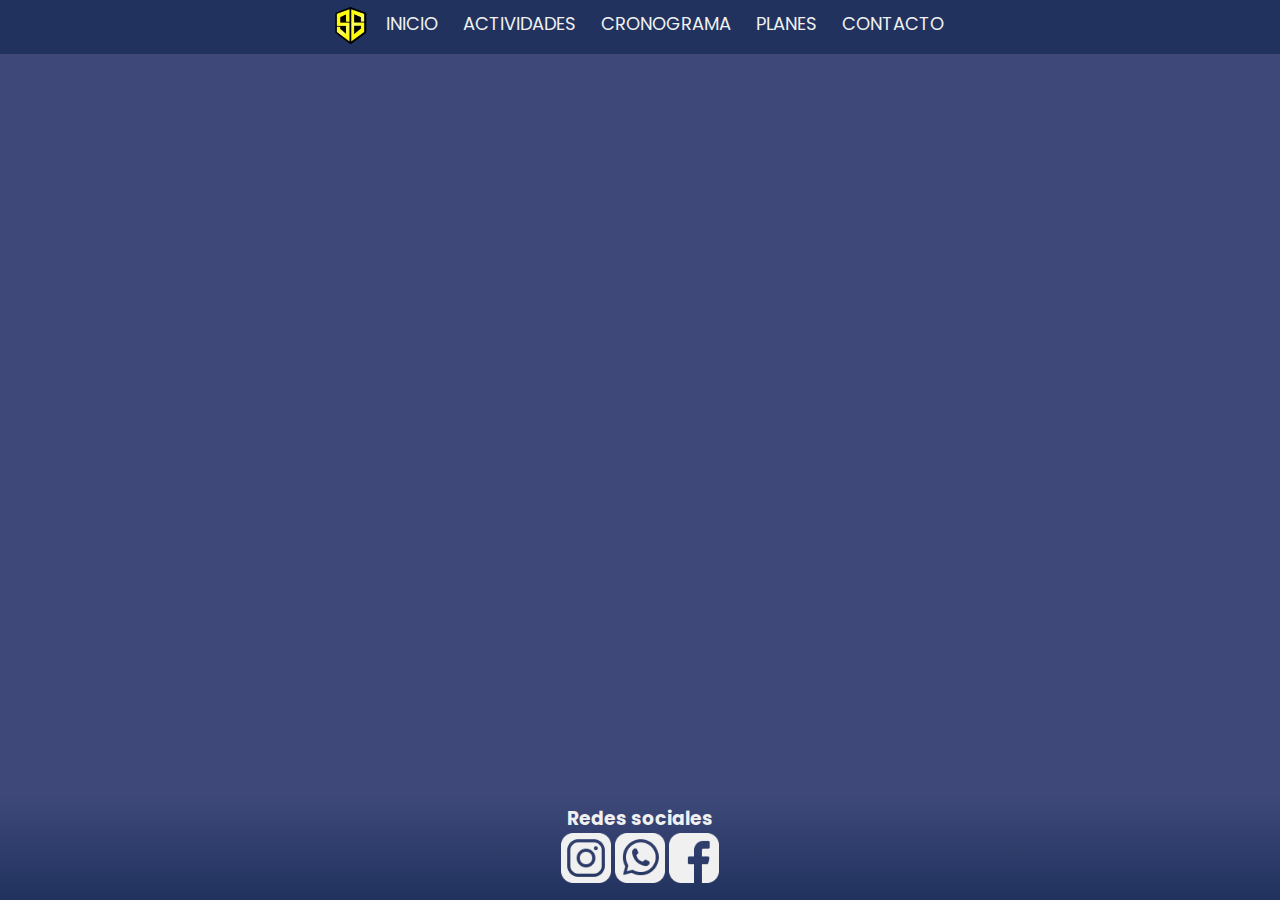
==== secciones/actividades.html @ 8c0bfc6c "first commit" ====
<!DOCTYPE html>
<html lang="en">
<head>
    <meta charset="UTF-8">
    <meta http-equiv="X-UA-Compatible" content="IE=edge">
    <meta name="viewport" content="width=device-width, initial-scale=1.0">
    <link rel="stylesheet" href="../estilos/style.css">
    <title>Stark Gym</title>
</head>

<body>

    <header class="main-header">
        <nav class="main-nav">
            <a href="../index.html"><img class="logonav" src="../img/logoStark.png" alt="logo" ></a>   
            <ul>
                      
                <li>
                    <a href="../index.html">Inicio</a>
                </li>
                <li>
                    <a href="actividades.html">Actividades</a>
                </li>
                <li>
                    <a href="cronograma.html">Cronograma</a>
                </li>
                <li>
                    <a href="planes.html">Planes</a>
                </li>
                <li>
                    <a href="contacto.html">Contacto</a>
                </li>
            </ul>
        </nav>
    </header>
    <footer>
        <h3>Redes sociales</h3>
        <figure>
            <a href="https://www.instagram.com/stark_gym/?hl=es"><img src="../img/instagram.png" alt="perfil instagram" ></a>
            <a href="https://l.instagram.com/?u=https%3A%2F%2Fwa.link%2F6qoirr&e=ATOtLItlM-lCrPsqf0bvOfsGC7mE7n6rycPRZYyBVLG3yqDh71y9w97VA30esAd6tvObH-x3BEJIn5oxgUIqcQ&s=1"><img src="../img/whatsapp.png" alt="whatsapp" ></a>
            <a href="https://www.facebook.com/STARKGYMvelez/"><img src="../img/facebook.png" alt="perfil facebook"></a>
        </figure>

    </footer>
</body>

</html>
---- estilos/style.css ----
/* selector (puede ser una etiqueta, una clase(.clase), un id(#id)) - propiedad - valor */
@import url('https://fonts.googleapis.com/css2?family=Poppins:wght@200&display=swap');

*{  
    padding: 0;
    margin: 0;
}

body{
    background-color: rgb(62, 73, 122);
    font-family: 'Poppins', sans-serif;
    display: flex;
    flex-direction: column;
    min-height: 100vh;
}
/*----------------------------------------------------------------*/
/*HEADER*/

header{
    font-size: large;
    display: grid;
    justify-content: center;
    background-color: rgb(33, 50, 94);
}

header nav ul li{    
    list-style: none;    
    text-transform: uppercase;
}

nav ul li a{
    text-decoration: none;
    color: rgb(240, 240, 240);      
}

nav ul li a:hover{
    color: rgb(241, 208, 10);    
}

/*----------------------------------------------------------------*/
/*CONTENDIO*/

/*INDEX*/
.vid {
    position: relative;
    padding-bottom: 56.25%;
    height: 0px;
    overflow: hidden;
}
.video iframe {
    position: absolute;
    width: 100%;
    height: 100%;
    top: 0px;
    left: 0px;    
}
/*CONTACTO*/

.ubi {
    color: rgb(240, 240, 240);
    text-align: center;
    padding-bottom: 10px;
    grid-area: ubicacion;
}

.ubi h1 {
    padding-top: 10px;
    padding-bottom: 10px;
}

.ubi img {
    max-width: 300px;
    max-height: 300px;
    border: 6px solid rgb(241, 208, 10);
}

.form {
    color: rgb(240, 240, 240);
    text-align: center;
    grid-area: formulario;
}


/*----------------------------------------------------------------*/
/*FOOTER*/

footer {
    background-image: linear-gradient(to top, rgb(33, 50, 94),rgb(62, 73, 122) );   
    color: rgb(240, 240, 240);
    padding: 10px;
    text-align: center;
    margin-bottom: 0px;
    margin-top: auto;
}

footer figure img{
    max-width: 50px;
    max-height: 50px;
}
/*----------------------------------------------------------------*/
/*GRILLA*/

.contenido-contacto {
    grid-area: contacto;
}

.main-nav {
    grid-area: nav;
}

.main-index{
    grid-area: contenido;
    color: rgb(240, 240, 240);
    margin-top: 20px;
    text-align: center;
}

.main-footer{
    grid-area: footer;
}

.vid {
    display: grid;
    grid-template-columns: 1fr;
    grid-template-rows: 1fr;
    height: auto;
    align-items: end;
    justify-items: center;
}

.main-div-contacto {
    display: grid;
    grid-template-areas: 
    "nav"
    "contacto"
    "footer";
}

.main-div{
    display: grid;
    grid-template-areas: 
    "nav"
    "contenido"
    "footer";
}
/*----------------------------------------------------------------*/
@media (min-width:320px) {
    .main-div{
        display: grid;
        grid-template-columns: 1fr;
        grid-template-areas: 
        "nav nav"
        "contenido contenido"
        "footer footer";
    }

    .main-div-contacto {
        display: grid;
        grid-template-columns: 1fr;
        grid-template-areas: 
        "nav nav"
        "contacto contacto"
        "footer footer";
    }
/*----------------------------------------------------------------*/
    /*HEADER*/


    .main-header {
        display: flex;
    }

    .main-nav {
        display: flex;
    }

    .logonav {
        height: 50px;
        width: 50px;
        display: flex ;
        justify-content: left;
    }

    header nav ul li{    
        display: inline-block;
        text-align: right;
    }
    
    nav ul li a{
        padding: 10px;
        float: right;  
        color: rgb(240, 240, 240); 
    }
/*----------------------------------------------------------------*/
    /*CONTENIDO*/

 
    .vid{
        display: flex;
        flex-direction: column;
        align-items: center;
    }  
/*----------------------------------------------------------------*/
}
/*----------------------------------------------------------------*/
@media (min-width:768px) {
    .main-div-contacto {
        display: grid;
        grid-template-columns: 1fr ;
        grid-template-areas: 
        "nav nav"
        "contacto contacto"
        "footer footer";
    }

    .contenido-contacto {
        display: flex;
        align-items: center;
        justify-content: space-between;
    }

  
}
/*----------------------------------------------------------------*/
@media (min-width:1024px) {
    
}
/*----------------------------------------------------------------*/
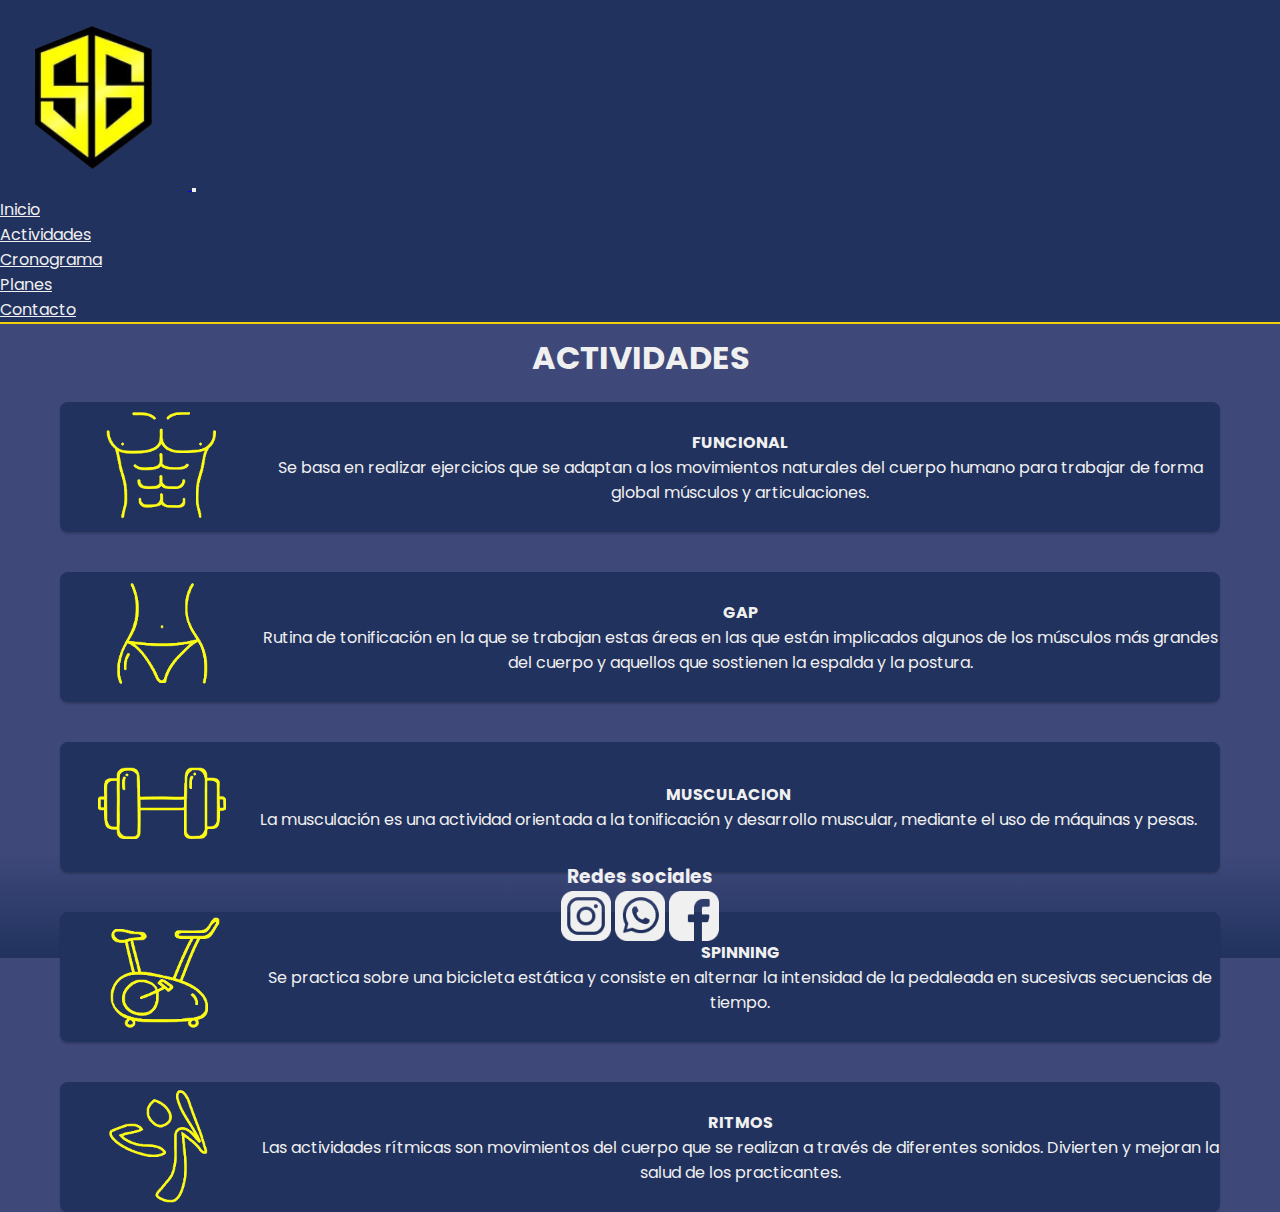
==== commit be1de1f3: "commit3006" ====
--- a/secciones/actividades.html
+++ b/secciones/actividades.html
@@ -4,44 +4,97 @@
     <meta charset="UTF-8">
     <meta http-equiv="X-UA-Compatible" content="IE=edge">
     <meta name="viewport" content="width=device-width, initial-scale=1.0">
+    <link href="https://cdn.jsdelivr.net/npm/bootstrap@5.2.0-beta1/dist/css/bootstrap.min.css" rel="stylesheet" integrity="sha384-0evHe/X+R7YkIZDRvuzKMRqM+OrBnVFBL6DOitfPri4tjfHxaWutUpFmBp4vmVor" crossorigin="anonymous">
     <link rel="stylesheet" href="../estilos/style.css">
     <title>Stark Gym</title>
 </head>
 
 <body>
 
-    <header class="main-header">
-        <nav class="main-nav">
-            <a href="../index.html"><img class="logonav" src="../img/logoStark.png" alt="logo" ></a>   
-            <ul>
-                      
-                <li>
-                    <a href="../index.html">Inicio</a>
-                </li>
-                <li>
-                    <a href="actividades.html">Actividades</a>
-                </li>
-                <li>
-                    <a href="cronograma.html">Cronograma</a>
-                </li>
-                <li>
-                    <a href="planes.html">Planes</a>
-                </li>
-                <li>
-                    <a href="contacto.html">Contacto</a>
-                </li>
-            </ul>
-        </nav>
+    <header class="header-planes">
+        <nav class="navbar navbar-expand-lg color-back">
+            <div class="container-fluid">
+              <a class="navbar-brand" href="../index.html">
+                <img src="../img/logoStark.png" alt="logo" class="w-25">
+              </a>
+              <button class="navbar-toggler" type="button" data-bs-toggle="collapse" data-bs-target="#navbarNav" aria-controls="navbarNav" aria-expanded="false" aria-label="Toggle navigation">
+                <span class="navbar-toggler-icon"></span>
+              </button>
+              <div class="collapse navbar-collapse justify-content-end" id="navbarNav">
+                <ul class="navbar-nav">
+                  <li class="nav-item">
+                    <a class="nav-link color-list" aria-current="page" href="../index.html">Inicio</a>
+                  </li>
+                  <li class="nav-item">
+                    <a class="nav-link color-list" href="./actividades.html">Actividades</a>
+                  </li>
+                  <li class="nav-item">
+                    <a class="nav-link color-list" href="./cronograma.html">Cronograma</a>
+                  </li>
+                  <li class="nav-item">
+                    <a class="nav-link color-list" href="./planes.html">Planes</a>
+                  </li>
+                  <li class="nav-item">
+                    <a class="nav-link color-list" href="./contacto.html">Contacto</a>
+                  </li>
+                </ul>
+              </div>
+            </div>
+          </nav>
     </header>
-    <footer>
+    <h1>ACTIVIDADES</h1>
+    <class="mactividades">
+        <div class="contenedorActividad">
+            <div class="actividad">
+                <img src="../img/funcional.png">
+                <div class="actividadContenido">
+                <h4>FUNCIONAL</h4>
+                <p>Se basa en realizar ejercicios que se adaptan a los movimientos naturales del cuerpo humano para trabajar de forma global músculos y articulaciones.</p>
+                </div>
+            </div>
+            <div class="actividad">
+                <img src="../img/gap.png">
+                <div class="actividadContenido">
+                <h4>GAP</h4>
+                <p>Rutina de tonificación en la que se trabajan estas áreas en las que están implicados algunos de los músculos más grandes del cuerpo y aquellos que sostienen la espalda y la postura.</p>
+                </div>
+            </div>
+            <div class="actividad">
+                <img src="../img/musculacion.png">
+                <div class="actividadContenido">
+                <h4>MUSCULACION</h4>
+                <p>La musculación es una actividad orientada a la tonificación y desarrollo muscular, mediante el uso de máquinas y pesas.</p>
+                </div>
+            </div>
+            <div class="actividad">
+                <img src="../img/spinning.png">
+                <div class="actividadContenido">
+                <h4>SPINNING</h4>
+                <p>Se practica sobre una bicicleta estática y consiste en alternar la intensidad de la pedaleada en sucesivas secuencias de tiempo.</p>
+                </div>
+            </div>
+            <div class="actividad">
+                <img src="../img/ritmos.png">
+                <div class="actividadContenido">
+                <h4>RITMOS</h4>
+                <p>Las actividades rítmicas son movimientos del cuerpo que se realizan a través de diferentes sonidos. Divierten y mejoran la salud de los practicantes.</p>
+                </div>
+            </div>
+        </div>
+    </main>
+    <footer class="footer-planes">
         <h3>Redes sociales</h3>
         <figure>
             <a href="https://www.instagram.com/stark_gym/?hl=es"><img src="../img/instagram.png" alt="perfil instagram" ></a>
             <a href="https://l.instagram.com/?u=https%3A%2F%2Fwa.link%2F6qoirr&e=ATOtLItlM-lCrPsqf0bvOfsGC7mE7n6rycPRZYyBVLG3yqDh71y9w97VA30esAd6tvObH-x3BEJIn5oxgUIqcQ&s=1"><img src="../img/whatsapp.png" alt="whatsapp" ></a>
-            <a href="https://www.facebook.com/STARKGYMvelez/"><img src="../img/facebook.png" alt="perfil facebook"></a>
+            <a href="https://www.facebook.com/STARKGYMvelez/"><img src="../img/facebook.png" alt="perfil facebook" ></a>
         </figure>
+    </footer>
 
-    </footer>
+    <script src="https://cdn.jsdelivr.net/npm/bootstrap@5.2.0-beta1/dist/js/bootstrap.bundle.min.js" integrity="sha384-pprn3073KE6tl6bjs2QrFaJGz5/SUsLqktiwsUTF55Jfv3qYSDhgCecCxMW52nD2" crossorigin="anonymous"></script>
 </body>
 
-</html>+</html>
+
+
+
--- a/estilos/style.css
+++ b/estilos/style.css
@@ -9,220 +9,191 @@
 body{
     background-color: rgb(62, 73, 122);
     font-family: 'Poppins', sans-serif;
-    display: flex;
-    flex-direction: column;
-    min-height: 100vh;
 }
 /*----------------------------------------------------------------*/
 /*HEADER*/
+.color-back {
+    background-color: rgb(33, 50, 94);
+}
+.navbar {
+    border-bottom: 2px solid rgb(241, 208, 10);
+}
+.color-list{
+    color: rgb(240, 240, 240);
+}
+.color-list:hover{
+    color: rgb(241, 208, 10);
+}
+/*----------------------------------------------------------------*/
+/*CONTENIDO*/
+h1 {
+    color: rgb(240, 240, 240);
+    text-align: center;
+    padding-top: 10px;
+}
 
-header{
-    font-size: large;
-    display: grid;
+h2 {
+    color: rgb(240, 240, 240);
+    text-align: center;
+}
+
+/*CONTACTO*/
+.ubi {
+    color: rgb(240, 240, 240);
+    text-align: center;
+}
+
+.ubi ul li {
+    list-style: none;
+}
+
+.boton-form {
+    background-color: rgb(241, 208, 10);
+    border-radius: 5px;
+}
+
+.boton-form:hover {
+    background-color: blue;
+    color: rgb(240, 240, 240);
+}
+/*ACTIVIDADES*/
+.mactividades{
+    display: flex;
+    flex-wrap: wrap;
+}
+
+.contenedorActividad {
+    width: 100%;
+    max-width: 1200px;
+    height: 430px;
+    display: flex;
+    flex-wrap: wrap;
     justify-content: center;
+    margin: auto;
+    margin-bottom: 40px;
+}
+.actividad{
+    width: 330px;
+    height: 430px;
+    border-radius: 8px;
+    box-shadow: 0 2px 2px rgba(0, 0, 0, 0.2);
+    overflow: hidden;
+    margin: 20px;
+    text-align: center;
+    color: rgb(240, 240, 240);
+    background-color: rgb(33, 50, 94);
+}
+.actividad img{
+    width: 300px;
+    height: 300px;
+}
+
+.actividad:hover{
+    transform: translateY(-15px);
+    box-shadow: 0 12px 16px rgba(0, 0, 0, 0.5)
+}
+/*PLANES*/
+.mplanes {
+    display: flex;
+    flex-wrap: wrap;
+}
+
+.contenedor{
+    width: 100%;
+    max-width: 1200px;
+    height: 430px;
+    display: flex;
+    flex-wrap: wrap;
+    justify-content: center;
+    margin: auto;
+    margin-bottom: 40px;
+}
+
+.tarjeta{
+    width: 330px;
+    height: 430px;
+    border-radius: 8px;
+    box-shadow: 0 2px 2px rgba(0, 0, 0, 0.2);
+    overflow: hidden;
+    margin: 20px;
+    text-align: center;
+    color: rgb(240, 240, 240);
     background-color: rgb(33, 50, 94);
 }
 
-header nav ul li{    
-    list-style: none;    
-    text-transform: uppercase;
+.tarjeta img{
+    width: 300px;
+    height: 300px;
 }
 
-nav ul li a{
-    text-decoration: none;
-    color: rgb(240, 240, 240);      
-}
-
-nav ul li a:hover{
-    color: rgb(241, 208, 10);    
-}
-
-/*----------------------------------------------------------------*/
-/*CONTENDIO*/
-
-/*INDEX*/
-.vid {
-    position: relative;
-    padding-bottom: 56.25%;
-    height: 0px;
-    overflow: hidden;
-}
-.video iframe {
-    position: absolute;
-    width: 100%;
-    height: 100%;
-    top: 0px;
-    left: 0px;    
-}
-/*CONTACTO*/
-
-.ubi {
-    color: rgb(240, 240, 240);
-    text-align: center;
-    padding-bottom: 10px;
-    grid-area: ubicacion;
-}
-
-.ubi h1 {
-    padding-top: 10px;
-    padding-bottom: 10px;
-}
-
-.ubi img {
-    max-width: 300px;
-    max-height: 300px;
-    border: 6px solid rgb(241, 208, 10);
-}
-
-.form {
-    color: rgb(240, 240, 240);
-    text-align: center;
-    grid-area: formulario;
+.tarjeta:hover{
+    transform: translateY(-15px);
+    box-shadow: 0 12px 16px rgba(0, 0, 0, 0.5)
 }
 
 
 /*----------------------------------------------------------------*/
+
+
 /*FOOTER*/
-
 footer {
     background-image: linear-gradient(to top, rgb(33, 50, 94),rgb(62, 73, 122) );   
     color: rgb(240, 240, 240);
     padding: 10px;
     text-align: center;
-    margin-bottom: 0px;
-    margin-top: auto;
+    bottom: 0px;
 }
 
 footer figure img{
     max-width: 50px;
     max-height: 50px;
 }
-/*----------------------------------------------------------------*/
-/*GRILLA*/
 
-.contenido-contacto {
-    grid-area: contacto;
+footer figure img:hover{
+    border: 3px solid rgb(241, 208, 10);
+    border-radius: 15px;
 }
 
-.main-nav {
-    grid-area: nav;
-}
-
-.main-index{
-    grid-area: contenido;
-    color: rgb(240, 240, 240);
-    margin-top: 20px;
-    text-align: center;
-}
-
-.main-footer{
-    grid-area: footer;
-}
-
-.vid {
-    display: grid;
-    grid-template-columns: 1fr;
-    grid-template-rows: 1fr;
-    height: auto;
-    align-items: end;
-    justify-items: center;
-}
-
-.main-div-contacto {
-    display: grid;
-    grid-template-areas: 
-    "nav"
-    "contacto"
-    "footer";
-}
-
-.main-div{
-    display: grid;
-    grid-template-areas: 
-    "nav"
-    "contenido"
-    "footer";
-}
 /*----------------------------------------------------------------*/
 @media (min-width:320px) {
-    .main-div{
-        display: grid;
-        grid-template-columns: 1fr;
-        grid-template-areas: 
-        "nav nav"
-        "contenido contenido"
-        "footer footer";
-    }
 
-    .main-div-contacto {
-        display: grid;
-        grid-template-columns: 1fr;
-        grid-template-areas: 
-        "nav nav"
-        "contacto contacto"
-        "footer footer";
-    }
-/*----------------------------------------------------------------*/
-    /*HEADER*/
-
-
-    .main-header {
-        display: flex;
-    }
-
-    .main-nav {
-        display: flex;
-    }
-
-    .logonav {
-        height: 50px;
-        width: 50px;
-        display: flex ;
-        justify-content: left;
-    }
-
-    header nav ul li{    
-        display: inline-block;
-        text-align: right;
-    }
-    
-    nav ul li a{
-        padding: 10px;
-        float: right;  
-        color: rgb(240, 240, 240); 
-    }
-/*----------------------------------------------------------------*/
-    /*CONTENIDO*/
-
- 
-    .vid{
-        display: flex;
-        flex-direction: column;
-        align-items: center;
-    }  
-/*----------------------------------------------------------------*/
 }
 /*----------------------------------------------------------------*/
 @media (min-width:768px) {
-    .main-div-contacto {
-        display: grid;
-        grid-template-columns: 1fr ;
-        grid-template-areas: 
-        "nav nav"
-        "contacto contacto"
-        "footer footer";
+    .contenedor{
+        display: flex;
+        flex-wrap: wrap;
+        justify-content: center;
+    }
+    .actividad{
+        display: flex;
+        justify-content: flex-start;
+        align-items: center;
+        width: 100%;
+        height: 130px;
+        
+    }
+    .actividadContenido{
+        display: flex;
+        flex-direction: column;
+    }
+    .actividad img{
+        width: 200px;
+        height: 200px;
+    }
+  
+    .ubi iframe {
+        width: 400px;
+        height: 400px;
     }
 
-    .contenido-contacto {
-        display: flex;
-        align-items: center;
-        justify-content: space-between;
-    }
-
-  
 }
 /*----------------------------------------------------------------*/
 @media (min-width:1024px) {
+    .ubi iframe {
+        width: 500px;
+        height: 500px;
+    }
     
 }
 /*----------------------------------------------------------------*/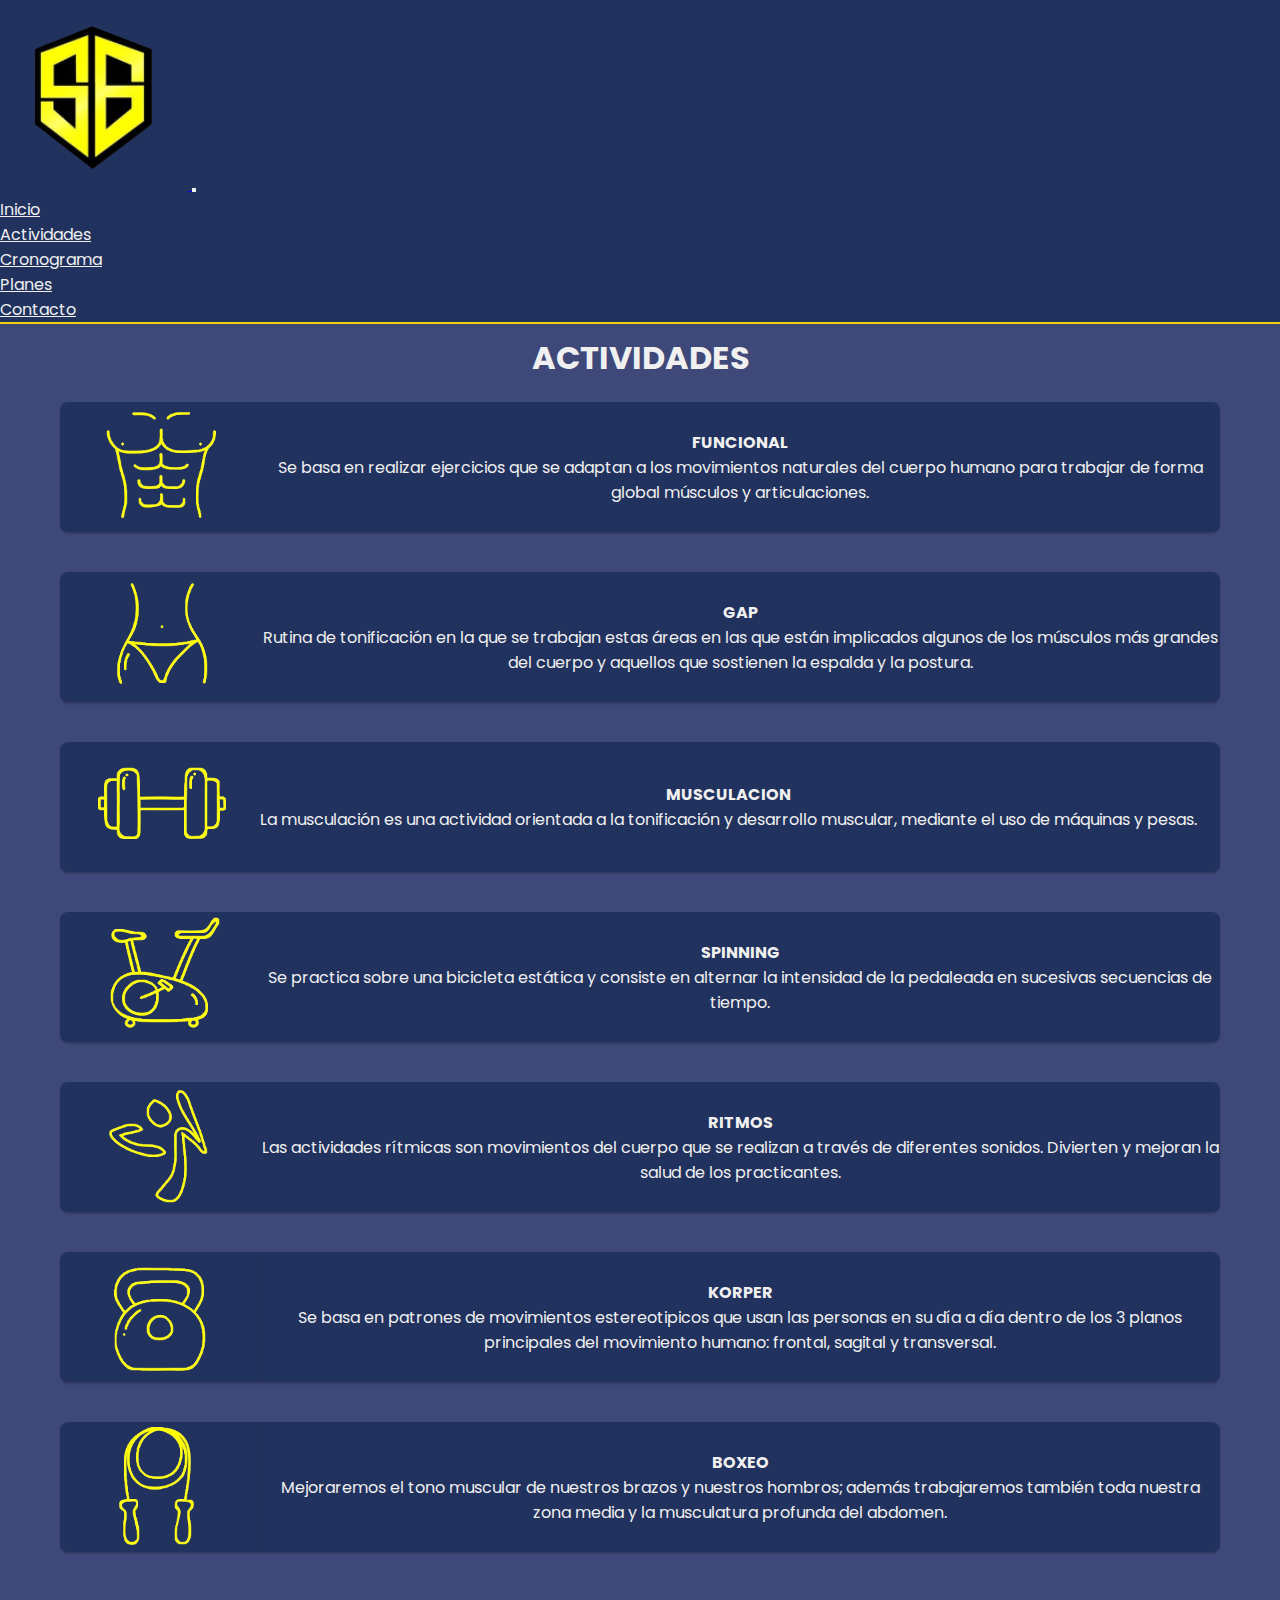
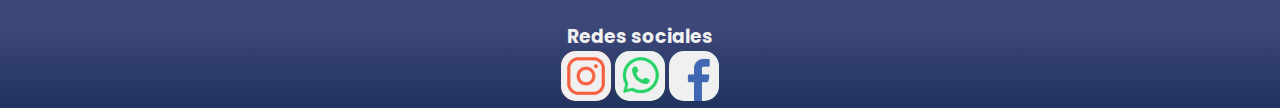
==== commit dbc121bc: "commit0606" ====
--- a/secciones/actividades.html
+++ b/secciones/actividades.html
@@ -4,13 +4,15 @@
     <meta charset="UTF-8">
     <meta http-equiv="X-UA-Compatible" content="IE=edge">
     <meta name="viewport" content="width=device-width, initial-scale=1.0">
+    <meta name="description" content="Conoce todas las actividades que podes realizar en nuestras instalaciones">
+    <meta name="keywords" content="SPINNING, BOXEO, KORPER, MUSCULACION, GAP">
     <link href="https://cdn.jsdelivr.net/npm/bootstrap@5.2.0-beta1/dist/css/bootstrap.min.css" rel="stylesheet" integrity="sha384-0evHe/X+R7YkIZDRvuzKMRqM+OrBnVFBL6DOitfPri4tjfHxaWutUpFmBp4vmVor" crossorigin="anonymous">
     <link rel="stylesheet" href="../estilos/style.css">
-    <title>Stark Gym</title>
+    <link rel="shortcut icon" href="../img/logoStark.png" type="image/x-icon"/>
+    <title>Stark Gym - Actividades</title>
 </head>
 
 <body>
-
     <header class="header-planes">
         <nav class="navbar navbar-expand-lg color-back">
             <div class="container-fluid">
@@ -43,7 +45,7 @@
           </nav>
     </header>
     <h1>ACTIVIDADES</h1>
-    <class="mactividades">
+    <main class="mactividades">
         <div class="contenedorActividad">
             <div class="actividad">
                 <img src="../img/funcional.png">
@@ -80,20 +82,34 @@
                 <p>Las actividades rítmicas son movimientos del cuerpo que se realizan a través de diferentes sonidos. Divierten y mejoran la salud de los practicantes.</p>
                 </div>
             </div>
+            <div class="actividad">
+              <img src="../img/korper.png">
+              <div class="actividadContenido">
+              <h4>KORPER</h4>
+              <p>Se basa en patrones de movimientos estereotipicos que usan las personas en su día a día dentro de los 3 planos principales del movimiento humano: frontal, sagital y transversal.</p>
+              </div>
+          </div>
+          <div class="actividad">
+            <img src="../img/boxeo.png">
+            <div class="actividadContenido">
+            <h4>BOXEO</h4>
+            <p>Mejoraremos el tono muscular de nuestros brazos y nuestros hombros; además trabajaremos también toda nuestra zona media y la musculatura profunda del abdomen.</p>
+            </div>
+        </div>
         </div>
     </main>
-    <footer class="footer-planes">
+    <footer>
+      <div class="containerFooter">
         <h3>Redes sociales</h3>
         <figure>
-            <a href="https://www.instagram.com/stark_gym/?hl=es"><img src="../img/instagram.png" alt="perfil instagram" ></a>
-            <a href="https://l.instagram.com/?u=https%3A%2F%2Fwa.link%2F6qoirr&e=ATOtLItlM-lCrPsqf0bvOfsGC7mE7n6rycPRZYyBVLG3yqDh71y9w97VA30esAd6tvObH-x3BEJIn5oxgUIqcQ&s=1"><img src="../img/whatsapp.png" alt="whatsapp" ></a>
-            <a href="https://www.facebook.com/STARKGYMvelez/"><img src="../img/facebook.png" alt="perfil facebook" ></a>
+            <a href="https://www.instagram.com/stark_gym/?hl=es"><img src="../img/instagram.png" alt="perfil instagram" class="redes--instagram"></a>
+            <a href="https://l.instagram.com/?u=https%3A%2F%2Fwa.link%2F6qoirr&e=ATOtLItlM-lCrPsqf0bvOfsGC7mE7n6rycPRZYyBVLG3yqDh71y9w97VA30esAd6tvObH-x3BEJIn5oxgUIqcQ&s=1"><img src="../img/whatsapp.png" alt="whatsapp" class="redes--whatsapp"></a>
+            <a href="https://www.facebook.com/STARKGYMvelez/"><img src="../img/facebook.png" alt="perfil facebook" class="redes--facebook"></a>
         </figure>
+      </div>
     </footer>
-
     <script src="https://cdn.jsdelivr.net/npm/bootstrap@5.2.0-beta1/dist/js/bootstrap.bundle.min.js" integrity="sha384-pprn3073KE6tl6bjs2QrFaJGz5/SUsLqktiwsUTF55Jfv3qYSDhgCecCxMW52nD2" crossorigin="anonymous"></script>
-</body>
-
+</body>  
 </html>
 
 
--- a/estilos/style.css
+++ b/estilos/style.css
@@ -1,199 +1,287 @@
 /* selector (puede ser una etiqueta, una clase(.clase), un id(#id)) - propiedad - valor */
-@import url('https://fonts.googleapis.com/css2?family=Poppins:wght@200&display=swap');
-
-*{  
-    padding: 0;
-    margin: 0;
-}
-
-body{
-    background-color: rgb(62, 73, 122);
-    font-family: 'Poppins', sans-serif;
-}
+@import url("https://fonts.googleapis.com/css2?family=Poppins:wght@200&display=swap");
+/*FOOTER*/
+footer {
+  background-image: -webkit-gradient(linear, left bottom, left top, from(#21325e), to(#3e497a));
+  background-image: linear-gradient(to top, #21325e, #3e497a);
+  color: #f0f0f0;
+  margin-top: 10px;
+  text-align: center;
+  bottom: 0;
+}
+
+.containerFooter {
+  display: -webkit-box;
+  display: -ms-flexbox;
+  display: flex;
+  -webkit-box-orient: vertical;
+  -webkit-box-direction: normal;
+      -ms-flex-direction: column;
+          flex-direction: column;
+  bottom: 0px;
+  width: 100%;
+}
+
+footer figure img {
+  max-width: 50px;
+  max-height: 50px;
+  border-radius: 15px;
+}
+
+footer figure img:hover {
+  border: 3px solid #f1d00a;
+}
+
+.redes--facebook {
+  background-color: #4267B2;
+}
+
+.redes--instagram {
+  background-color: #F56040;
+}
+
+.redes--whatsapp {
+  background-color: #25D366;
+}
+
+.configTarjetas, .actividad, .tarjeta {
+  height: 430px;
+  width: 330px;
+  border-radius: 8px;
+  -webkit-box-shadow: 0 2px 2px rgba(0, 0, 0, 0.2);
+          box-shadow: 0 2px 2px rgba(0, 0, 0, 0.2);
+  overflow: hidden;
+  margin: 20px;
+  text-align: center;
+  color: #f0f0f0;
+  background-color: #21325e;
+}
+
+.configTarjetas img, .actividad img, .tarjeta img {
+  height: 300px;
+  width: 300px;
+}
+
+* {
+  padding: 0;
+  margin: 0;
+}
+
+body {
+  background-color: #3e497a;
+  font-family: 'Poppins', sans-serif;
+  position: relative;
+}
+
 /*----------------------------------------------------------------*/
 /*HEADER*/
 .color-back {
-    background-color: rgb(33, 50, 94);
-}
+  background-color: #21325e;
+}
+
 .navbar {
-    border-bottom: 2px solid rgb(241, 208, 10);
-}
-.color-list{
-    color: rgb(240, 240, 240);
-}
-.color-list:hover{
-    color: rgb(241, 208, 10);
-}
+  border-bottom: 2px solid #f1d00a;
+}
+
+.color-list {
+  color: #f0f0f0;
+}
+
+.color-list:hover {
+  color: #f1d00a;
+}
+
 /*----------------------------------------------------------------*/
 /*CONTENIDO*/
 h1 {
-    color: rgb(240, 240, 240);
-    text-align: center;
-    padding-top: 10px;
+  color: #f0f0f0;
+  text-align: center;
+  padding-top: 10px;
 }
 
 h2 {
-    color: rgb(240, 240, 240);
-    text-align: center;
+  color: #f0f0f0;
+  text-align: center;
+}
+
+/*CRONOGRAMA*/
+.cronograma {
+  text-align: center;
+  padding-top: 10px;
+}
+
+ol {
+  list-style: none;
+  display: -ms-grid;
+  display: grid;
+  -ms-grid-columns: 30px 1fr 1fr 1fr 1fr 1fr;
+      grid-template-columns: 30px 1fr 1fr 1fr 1fr 1fr;
+  color: #f0f0f0;
+  padding: 10px;
+}
+
+ol li {
+  border-bottom: 1px solid #f1d00a;
+  border-right: 1px solid #f1d00a;
+  font-size: x-small;
+  background-color: #21325e;
+}
+
+.dayName, .horario {
+  background-color: #f1d00a;
+  font-weight: bold;
+  color: #21325e;
+}
+
+.firstDay {
+  -ms-grid-column: 2;
+      grid-column-start: 2;
 }
 
 /*CONTACTO*/
 .ubi {
-    color: rgb(240, 240, 240);
-    text-align: center;
+  color: #f0f0f0;
+  text-align: center;
 }
 
 .ubi ul li {
-    list-style: none;
+  list-style: none;
 }
 
 .boton-form {
-    background-color: rgb(241, 208, 10);
-    border-radius: 5px;
+  background-color: #f1d00a;
+  border-radius: 5px;
 }
 
 .boton-form:hover {
-    background-color: blue;
-    color: rgb(240, 240, 240);
-}
+  background-color: blue;
+  color: #f0f0f0;
+}
+
 /*ACTIVIDADES*/
-.mactividades{
-    display: flex;
-    flex-wrap: wrap;
+.mactividades {
+  display: -webkit-box;
+  display: -ms-flexbox;
+  display: flex;
+  -ms-flex-wrap: wrap;
+      flex-wrap: wrap;
 }
 
 .contenedorActividad {
-    width: 100%;
-    max-width: 1200px;
-    height: 430px;
-    display: flex;
-    flex-wrap: wrap;
-    justify-content: center;
-    margin: auto;
-    margin-bottom: 40px;
-}
-.actividad{
-    width: 330px;
-    height: 430px;
-    border-radius: 8px;
-    box-shadow: 0 2px 2px rgba(0, 0, 0, 0.2);
-    overflow: hidden;
-    margin: 20px;
-    text-align: center;
-    color: rgb(240, 240, 240);
-    background-color: rgb(33, 50, 94);
-}
-.actividad img{
-    width: 300px;
-    height: 300px;
-}
-
-.actividad:hover{
-    transform: translateY(-15px);
-    box-shadow: 0 12px 16px rgba(0, 0, 0, 0.5)
-}
+  width: 100%;
+  max-width: 1200px;
+  height: auto;
+  display: -webkit-box;
+  display: -ms-flexbox;
+  display: flex;
+  -ms-flex-wrap: wrap;
+      flex-wrap: wrap;
+  -webkit-box-pack: center;
+      -ms-flex-pack: center;
+          justify-content: center;
+  margin: auto;
+  margin-bottom: 40px;
+}
+
+.actividad:hover {
+  -webkit-transform: translateY(-15px);
+          transform: translateY(-15px);
+  -webkit-box-shadow: 0 12px 16px rgba(0, 0, 0, 0.5);
+          box-shadow: 0 12px 16px rgba(0, 0, 0, 0.5);
+}
+
 /*PLANES*/
 .mplanes {
+  display: -webkit-box;
+  display: -ms-flexbox;
+  display: flex;
+  -ms-flex-wrap: wrap;
+      flex-wrap: wrap;
+}
+
+.contenedor {
+  width: 100%;
+  max-width: 1200px;
+  height: auto;
+  display: -webkit-box;
+  display: -ms-flexbox;
+  display: flex;
+  -ms-flex-wrap: wrap;
+      flex-wrap: wrap;
+  -webkit-box-pack: center;
+      -ms-flex-pack: center;
+          justify-content: center;
+  margin: auto;
+  margin-bottom: 40px;
+}
+
+.tarjeta:hover {
+  -webkit-transform: translateY(-15px);
+          transform: translateY(-15px);
+  -webkit-box-shadow: 0 12px 16px rgba(0, 0, 0, 0.5);
+          box-shadow: 0 12px 16px rgba(0, 0, 0, 0.5);
+}
+
+/*----------------------------------------------------------------*/
+/*----------------------------------------------------------------*/
+@media (min-width: 768px) {
+  .contenedor {
+    display: -webkit-box;
+    display: -ms-flexbox;
     display: flex;
-    flex-wrap: wrap;
-}
-
-.contenedor{
+    -ms-flex-wrap: wrap;
+        flex-wrap: wrap;
+    -webkit-box-pack: center;
+        -ms-flex-pack: center;
+            justify-content: center;
+  }
+  .actividad {
+    display: -webkit-box;
+    display: -ms-flexbox;
+    display: flex;
+    -webkit-box-pack: start;
+        -ms-flex-pack: start;
+            justify-content: flex-start;
+    -webkit-box-align: center;
+        -ms-flex-align: center;
+            align-items: center;
     width: 100%;
-    max-width: 1200px;
-    height: 430px;
+    height: 130px;
+  }
+  .actividadContenido {
+    display: -webkit-box;
+    display: -ms-flexbox;
     display: flex;
-    flex-wrap: wrap;
-    justify-content: center;
-    margin: auto;
-    margin-bottom: 40px;
-}
-
-.tarjeta{
-    width: 330px;
-    height: 430px;
-    border-radius: 8px;
-    box-shadow: 0 2px 2px rgba(0, 0, 0, 0.2);
-    overflow: hidden;
-    margin: 20px;
-    text-align: center;
-    color: rgb(240, 240, 240);
-    background-color: rgb(33, 50, 94);
-}
-
-.tarjeta img{
-    width: 300px;
-    height: 300px;
-}
-
-.tarjeta:hover{
-    transform: translateY(-15px);
-    box-shadow: 0 12px 16px rgba(0, 0, 0, 0.5)
-}
-
-
-/*----------------------------------------------------------------*/
-
-
-/*FOOTER*/
-footer {
-    background-image: linear-gradient(to top, rgb(33, 50, 94),rgb(62, 73, 122) );   
-    color: rgb(240, 240, 240);
-    padding: 10px;
-    text-align: center;
-    bottom: 0px;
-}
-
-footer figure img{
-    max-width: 50px;
-    max-height: 50px;
-}
-
-footer figure img:hover{
-    border: 3px solid rgb(241, 208, 10);
-    border-radius: 15px;
-}
-
-/*----------------------------------------------------------------*/
-@media (min-width:320px) {
-
-}
-/*----------------------------------------------------------------*/
-@media (min-width:768px) {
-    .contenedor{
-        display: flex;
-        flex-wrap: wrap;
-        justify-content: center;
-    }
-    .actividad{
-        display: flex;
-        justify-content: flex-start;
-        align-items: center;
-        width: 100%;
-        height: 130px;
-        
-    }
-    .actividadContenido{
-        display: flex;
-        flex-direction: column;
-    }
-    .actividad img{
-        width: 200px;
-        height: 200px;
-    }
-  
-    .ubi iframe {
-        width: 400px;
-        height: 400px;
-    }
-
-}
-/*----------------------------------------------------------------*/
-@media (min-width:1024px) {
-    .ubi iframe {
-        width: 500px;
-        height: 500px;
-    }
-    
-}
-/*----------------------------------------------------------------*/+    -webkit-box-orient: vertical;
+    -webkit-box-direction: normal;
+        -ms-flex-direction: column;
+            flex-direction: column;
+  }
+  .actividad img {
+    height: 200px;
+    width: 200px;
+  }
+  .ubi iframe {
+    height: 400px;
+    width: 400px;
+  }
+  ol {
+    -ms-grid-columns: 50px 1fr 1fr 1fr 1fr 1fr;
+        grid-template-columns: 50px 1fr 1fr 1fr 1fr 1fr;
+    padding: 30px;
+  }
+  ol li {
+    font-size: large;
+  }
+}
+
+/*----------------------------------------------------------------*/
+@media (min-width: 1024px) {
+  .ubi iframe {
+    height: 500px;
+    width: 500px;
+  }
+}
+
+/*----------------------------------------------------------------*/
+/*# sourceMappingURL=style.css.map */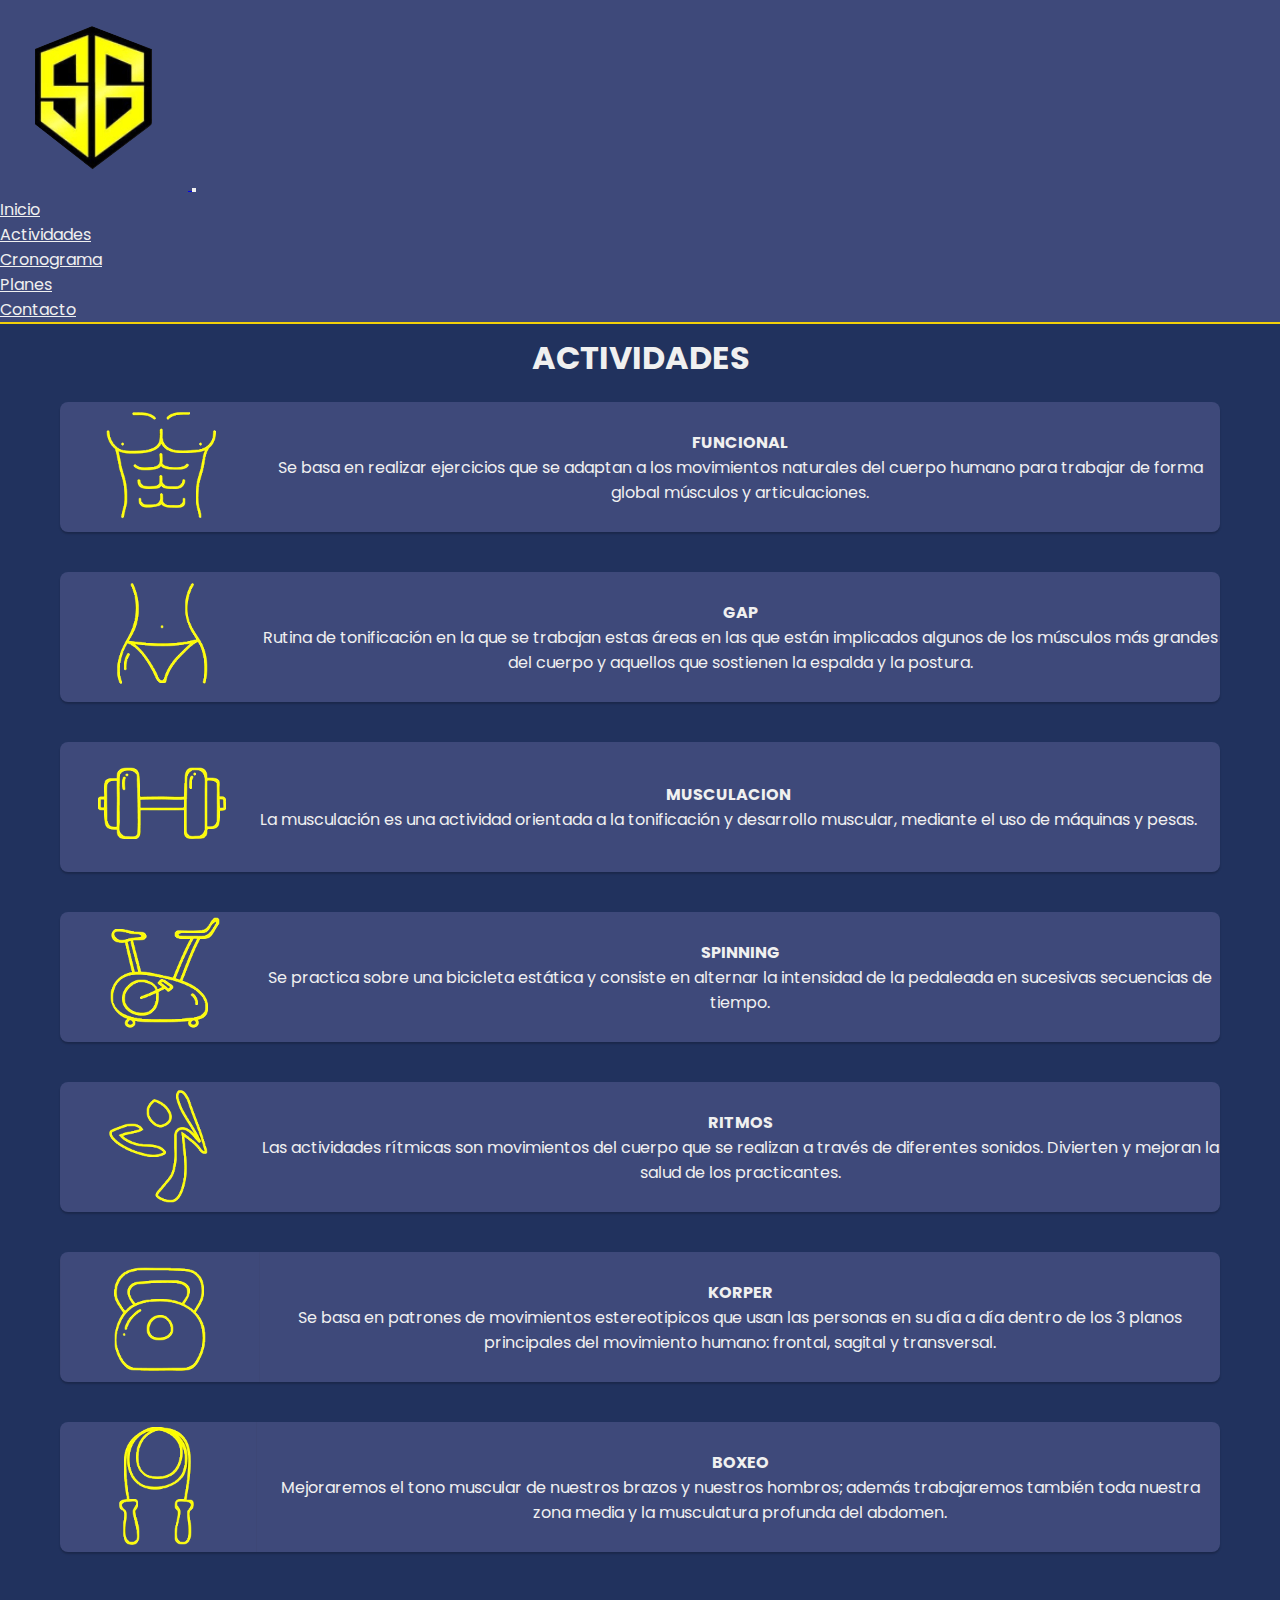
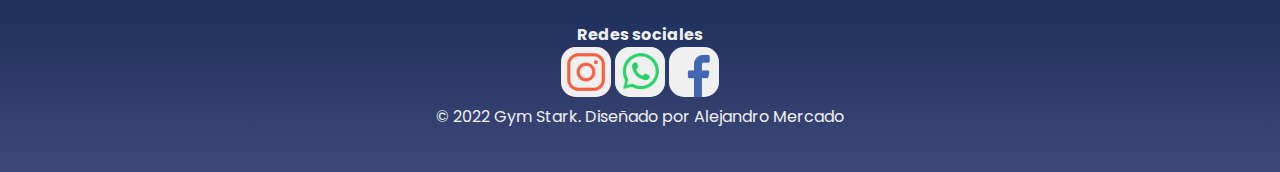
==== commit 60cddd21: "commit0806" ====
--- a/secciones/actividades.html
+++ b/secciones/actividades.html
@@ -11,106 +11,103 @@
     <link rel="shortcut icon" href="../img/logoStark.png" type="image/x-icon"/>
     <title>Stark Gym - Actividades</title>
 </head>
-
 <body>
-    <header class="header-planes">
-        <nav class="navbar navbar-expand-lg color-back">
-            <div class="container-fluid">
-              <a class="navbar-brand" href="../index.html">
-                <img src="../img/logoStark.png" alt="logo" class="w-25">
-              </a>
-              <button class="navbar-toggler" type="button" data-bs-toggle="collapse" data-bs-target="#navbarNav" aria-controls="navbarNav" aria-expanded="false" aria-label="Toggle navigation">
-                <span class="navbar-toggler-icon"></span>
-              </button>
-              <div class="collapse navbar-collapse justify-content-end" id="navbarNav">
-                <ul class="navbar-nav">
-                  <li class="nav-item">
-                    <a class="nav-link color-list" aria-current="page" href="../index.html">Inicio</a>
-                  </li>
-                  <li class="nav-item">
-                    <a class="nav-link color-list" href="./actividades.html">Actividades</a>
-                  </li>
-                  <li class="nav-item">
-                    <a class="nav-link color-list" href="./cronograma.html">Cronograma</a>
-                  </li>
-                  <li class="nav-item">
-                    <a class="nav-link color-list" href="./planes.html">Planes</a>
-                  </li>
-                  <li class="nav-item">
-                    <a class="nav-link color-list" href="./contacto.html">Contacto</a>
-                  </li>
-                </ul>
-              </div>
-            </div>
-          </nav>
-    </header>
-    <h1>ACTIVIDADES</h1>
-    <main class="mactividades">
-        <div class="contenedorActividad">
-            <div class="actividad">
-                <img src="../img/funcional.png">
-                <div class="actividadContenido">
-                <h4>FUNCIONAL</h4>
-                <p>Se basa en realizar ejercicios que se adaptan a los movimientos naturales del cuerpo humano para trabajar de forma global músculos y articulaciones.</p>
-                </div>
-            </div>
-            <div class="actividad">
-                <img src="../img/gap.png">
-                <div class="actividadContenido">
-                <h4>GAP</h4>
-                <p>Rutina de tonificación en la que se trabajan estas áreas en las que están implicados algunos de los músculos más grandes del cuerpo y aquellos que sostienen la espalda y la postura.</p>
-                </div>
-            </div>
-            <div class="actividad">
-                <img src="../img/musculacion.png">
-                <div class="actividadContenido">
-                <h4>MUSCULACION</h4>
-                <p>La musculación es una actividad orientada a la tonificación y desarrollo muscular, mediante el uso de máquinas y pesas.</p>
-                </div>
-            </div>
-            <div class="actividad">
-                <img src="../img/spinning.png">
-                <div class="actividadContenido">
-                <h4>SPINNING</h4>
-                <p>Se practica sobre una bicicleta estática y consiste en alternar la intensidad de la pedaleada en sucesivas secuencias de tiempo.</p>
-                </div>
-            </div>
-            <div class="actividad">
-                <img src="../img/ritmos.png">
-                <div class="actividadContenido">
-                <h4>RITMOS</h4>
-                <p>Las actividades rítmicas son movimientos del cuerpo que se realizan a través de diferentes sonidos. Divierten y mejoran la salud de los practicantes.</p>
-                </div>
-            </div>
-            <div class="actividad">
-              <img src="../img/korper.png">
-              <div class="actividadContenido">
-              <h4>KORPER</h4>
-              <p>Se basa en patrones de movimientos estereotipicos que usan las personas en su día a día dentro de los 3 planos principales del movimiento humano: frontal, sagital y transversal.</p>
-              </div>
-          </div>
-          <div class="actividad">
-            <img src="../img/boxeo.png">
-            <div class="actividadContenido">
-            <h4>BOXEO</h4>
-            <p>Mejoraremos el tono muscular de nuestros brazos y nuestros hombros; además trabajaremos también toda nuestra zona media y la musculatura profunda del abdomen.</p>
-            </div>
+  <header class="header-planes">
+    <nav class="navbar navbar-expand-lg color-back">
+      <div class="container-fluid">
+        <a class="navbar-brand" href="../index.html">
+          <img src="../img/logoStark.png" alt="logo" class="w-25">
+        </a>
+        <button class="navbar-toggler" type="button" data-bs-toggle="collapse" data-bs-target="#navbarNav" aria-controls="navbarNav" aria-expanded="false" aria-label="Toggle navigation">
+          <span class="navbar-toggler-icon"></span>
+        </button>
+        <div class="collapse navbar-collapse justify-content-end" id="navbarNav">
+          <ul class="navbar-nav">
+            <li class="nav-item">
+              <a class="nav-link color-list" aria-current="page" href="../index.html">Inicio</a>
+            </li>
+            <li class="nav-item">
+              <a class="nav-link color-list" href="./actividades.html">Actividades</a>
+            </li>
+            <li class="nav-item">
+              <a class="nav-link color-list" href="./cronograma.html">Cronograma</a>
+            </li>
+            <li class="nav-item">
+              <a class="nav-link color-list" href="./planes.html">Planes</a>
+            </li>
+            <li class="nav-item">
+              <a class="nav-link color-list" href="./contacto.html">Contacto</a>
+            </li>
+          </ul>
         </div>
+      </div>
+    </nav>
+  </header>
+  <h1>ACTIVIDADES</h1>
+  <main class="mactividades">
+    <div class="contenedorActividad">
+      <div class="actividad">
+        <img src="../img/funcional.png">
+        <div class="actividadContenido">
+          <h4>FUNCIONAL</h4>
+          <p>Se basa en realizar ejercicios que se adaptan a los movimientos naturales del cuerpo humano para trabajar de forma global músculos y articulaciones.</p>
         </div>
-    </main>
-    <footer>
-      <div class="containerFooter">
-        <h3>Redes sociales</h3>
-        <figure>
-            <a href="https://www.instagram.com/stark_gym/?hl=es"><img src="../img/instagram.png" alt="perfil instagram" class="redes--instagram"></a>
-            <a href="https://l.instagram.com/?u=https%3A%2F%2Fwa.link%2F6qoirr&e=ATOtLItlM-lCrPsqf0bvOfsGC7mE7n6rycPRZYyBVLG3yqDh71y9w97VA30esAd6tvObH-x3BEJIn5oxgUIqcQ&s=1"><img src="../img/whatsapp.png" alt="whatsapp" class="redes--whatsapp"></a>
-            <a href="https://www.facebook.com/STARKGYMvelez/"><img src="../img/facebook.png" alt="perfil facebook" class="redes--facebook"></a>
-        </figure>
       </div>
-    </footer>
-    <script src="https://cdn.jsdelivr.net/npm/bootstrap@5.2.0-beta1/dist/js/bootstrap.bundle.min.js" integrity="sha384-pprn3073KE6tl6bjs2QrFaJGz5/SUsLqktiwsUTF55Jfv3qYSDhgCecCxMW52nD2" crossorigin="anonymous"></script>
+      <div class="actividad">
+        <img src="../img/gap.png">
+        <div class="actividadContenido">
+          <h4>GAP</h4>
+          <p>Rutina de tonificación en la que se trabajan estas áreas en las que están implicados algunos de los músculos más grandes del cuerpo y aquellos que sostienen la espalda y la postura.</p>
+        </div>
+      </div>
+      <div class="actividad">
+        <img src="../img/musculacion.png">
+        <div class="actividadContenido">
+          <h4>MUSCULACION</h4>
+          <p>La musculación es una actividad orientada a la tonificación y desarrollo muscular, mediante el uso de máquinas y pesas.</p>
+        </div>
+      </div>
+      <div class="actividad">
+        <img src="../img/spinning.png">
+        <div class="actividadContenido">
+          <h4>SPINNING</h4>
+          <p>Se practica sobre una bicicleta estática y consiste en alternar la intensidad de la pedaleada en sucesivas secuencias de tiempo.</p>
+        </div>
+      </div>
+      <div class="actividad">
+        <img src="../img/ritmos.png">
+        <div class="actividadContenido">
+          <h4>RITMOS</h4>
+          <p>Las actividades rítmicas son movimientos del cuerpo que se realizan a través de diferentes sonidos. Divierten y mejoran la salud de los practicantes.</p>
+        </div>
+      </div>
+      <div class="actividad">
+        <img src="../img/korper.png">
+        <div class="actividadContenido">
+          <h4>KORPER</h4>
+          <p>Se basa en patrones de movimientos estereotipicos que usan las personas en su día a día dentro de los 3 planos principales del movimiento humano: frontal, sagital y transversal.</p>
+        </div>
+      </div>
+      <div class="actividad">
+        <img src="../img/boxeo.png">
+        <div class="actividadContenido">
+          <h4>BOXEO</h4>
+          <p>Mejoraremos el tono muscular de nuestros brazos y nuestros hombros; además trabajaremos también toda nuestra zona media y la musculatura profunda del abdomen.</p>
+        </div>
+      </div>
+    </div>
+  </main>
+  <footer>
+    <div class="containerFooter">
+      <h4>Redes sociales</h4>
+      <figure>
+        <a href="https://www.instagram.com/stark_gym/?hl=es"><img src="../img/instagram.png" alt="perfil instagram" class="redes--instagram"></a>
+        <a href="https://l.instagram.com/?u=https%3A%2F%2Fwa.link%2F6qoirr&e=ATOtLItlM-lCrPsqf0bvOfsGC7mE7n6rycPRZYyBVLG3yqDh71y9w97VA30esAd6tvObH-x3BEJIn5oxgUIqcQ&s=1"><img src="../img/whatsapp.png" alt="whatsapp" class="redes--whatsapp"></a>
+        <a href="https://www.facebook.com/STARKGYMvelez/"><img src="../img/facebook.png" alt="perfil facebook" class="redes--facebook"></a>
+      </figure>
+      <p>© 2022 Gym Stark. Diseñado por Alejandro Mercado</p>
+    </div>
+  </footer>
+  <script src="https://cdn.jsdelivr.net/npm/bootstrap@5.2.0-beta1/dist/js/bootstrap.bundle.min.js" integrity="sha384-pprn3073KE6tl6bjs2QrFaJGz5/SUsLqktiwsUTF55Jfv3qYSDhgCecCxMW52nD2" crossorigin="anonymous"></script>
 </body>  
-</html>
-
-
-
+</html>--- a/estilos/style.css
+++ b/estilos/style.css
@@ -1,13 +1,14 @@
+@charset "UTF-8";
 /* selector (puede ser una etiqueta, una clase(.clase), un id(#id)) - propiedad - valor */
 @import url("https://fonts.googleapis.com/css2?family=Poppins:wght@200&display=swap");
-/*FOOTER*/
 footer {
-  background-image: -webkit-gradient(linear, left bottom, left top, from(#21325e), to(#3e497a));
-  background-image: linear-gradient(to top, #21325e, #3e497a);
+  background-image: -webkit-gradient(linear, left bottom, left top, from(#3e497a), to(#21325e));
+  background-image: linear-gradient(to top, #3e497a, #21325e);
   color: #f0f0f0;
   margin-top: 10px;
   text-align: center;
   bottom: 0;
+  height: 150px;
 }
 
 .containerFooter {
@@ -54,7 +55,7 @@
   margin: 20px;
   text-align: center;
   color: #f0f0f0;
-  background-color: #21325e;
+  background-color: #3e497a;
 }
 
 .configTarjetas img, .actividad img, .tarjeta img {
@@ -68,15 +69,17 @@
 }
 
 body {
-  background-color: #3e497a;
+  background-color: #21325e;
   font-family: 'Poppins', sans-serif;
   position: relative;
 }
 
-/*----------------------------------------------------------------*/
-/*HEADER*/
+.tamañoBody {
+  min-height: calc(100vh - 50px - 120px);
+}
+
 .color-back {
-  background-color: #21325e;
+  background-color: #3e497a;
 }
 
 .navbar {
@@ -91,8 +94,6 @@
   color: #f1d00a;
 }
 
-/*----------------------------------------------------------------*/
-/*CONTENIDO*/
 h1 {
   color: #f0f0f0;
   text-align: center;
@@ -104,7 +105,6 @@
   text-align: center;
 }
 
-/*CRONOGRAMA*/
 .cronograma {
   text-align: center;
   padding-top: 10px;
@@ -124,13 +124,13 @@
   border-bottom: 1px solid #f1d00a;
   border-right: 1px solid #f1d00a;
   font-size: x-small;
-  background-color: #21325e;
+  background-color: #3e497a;
 }
 
 .dayName, .horario {
   background-color: #f1d00a;
   font-weight: bold;
-  color: #21325e;
+  color: #3e497a;
 }
 
 .firstDay {
@@ -138,13 +138,12 @@
       grid-column-start: 2;
 }
 
-/*CONTACTO*/
 .ubi {
   color: #f0f0f0;
   text-align: center;
 }
 
-.ubi ul li {
+.ubi li {
   list-style: none;
 }
 
@@ -158,7 +157,6 @@
   color: #f0f0f0;
 }
 
-/*ACTIVIDADES*/
 .mactividades {
   display: -webkit-box;
   display: -ms-flexbox;
@@ -190,7 +188,6 @@
           box-shadow: 0 12px 16px rgba(0, 0, 0, 0.5);
 }
 
-/*PLANES*/
 .mplanes {
   display: -webkit-box;
   display: -ms-flexbox;
@@ -222,8 +219,6 @@
           box-shadow: 0 12px 16px rgba(0, 0, 0, 0.5);
 }
 
-/*----------------------------------------------------------------*/
-/*----------------------------------------------------------------*/
 @media (min-width: 768px) {
   .contenedor {
     display: -webkit-box;
@@ -275,13 +270,10 @@
   }
 }
 
-/*----------------------------------------------------------------*/
 @media (min-width: 1024px) {
   .ubi iframe {
     height: 500px;
     width: 500px;
   }
 }
-
-/*----------------------------------------------------------------*/
 /*# sourceMappingURL=style.css.map */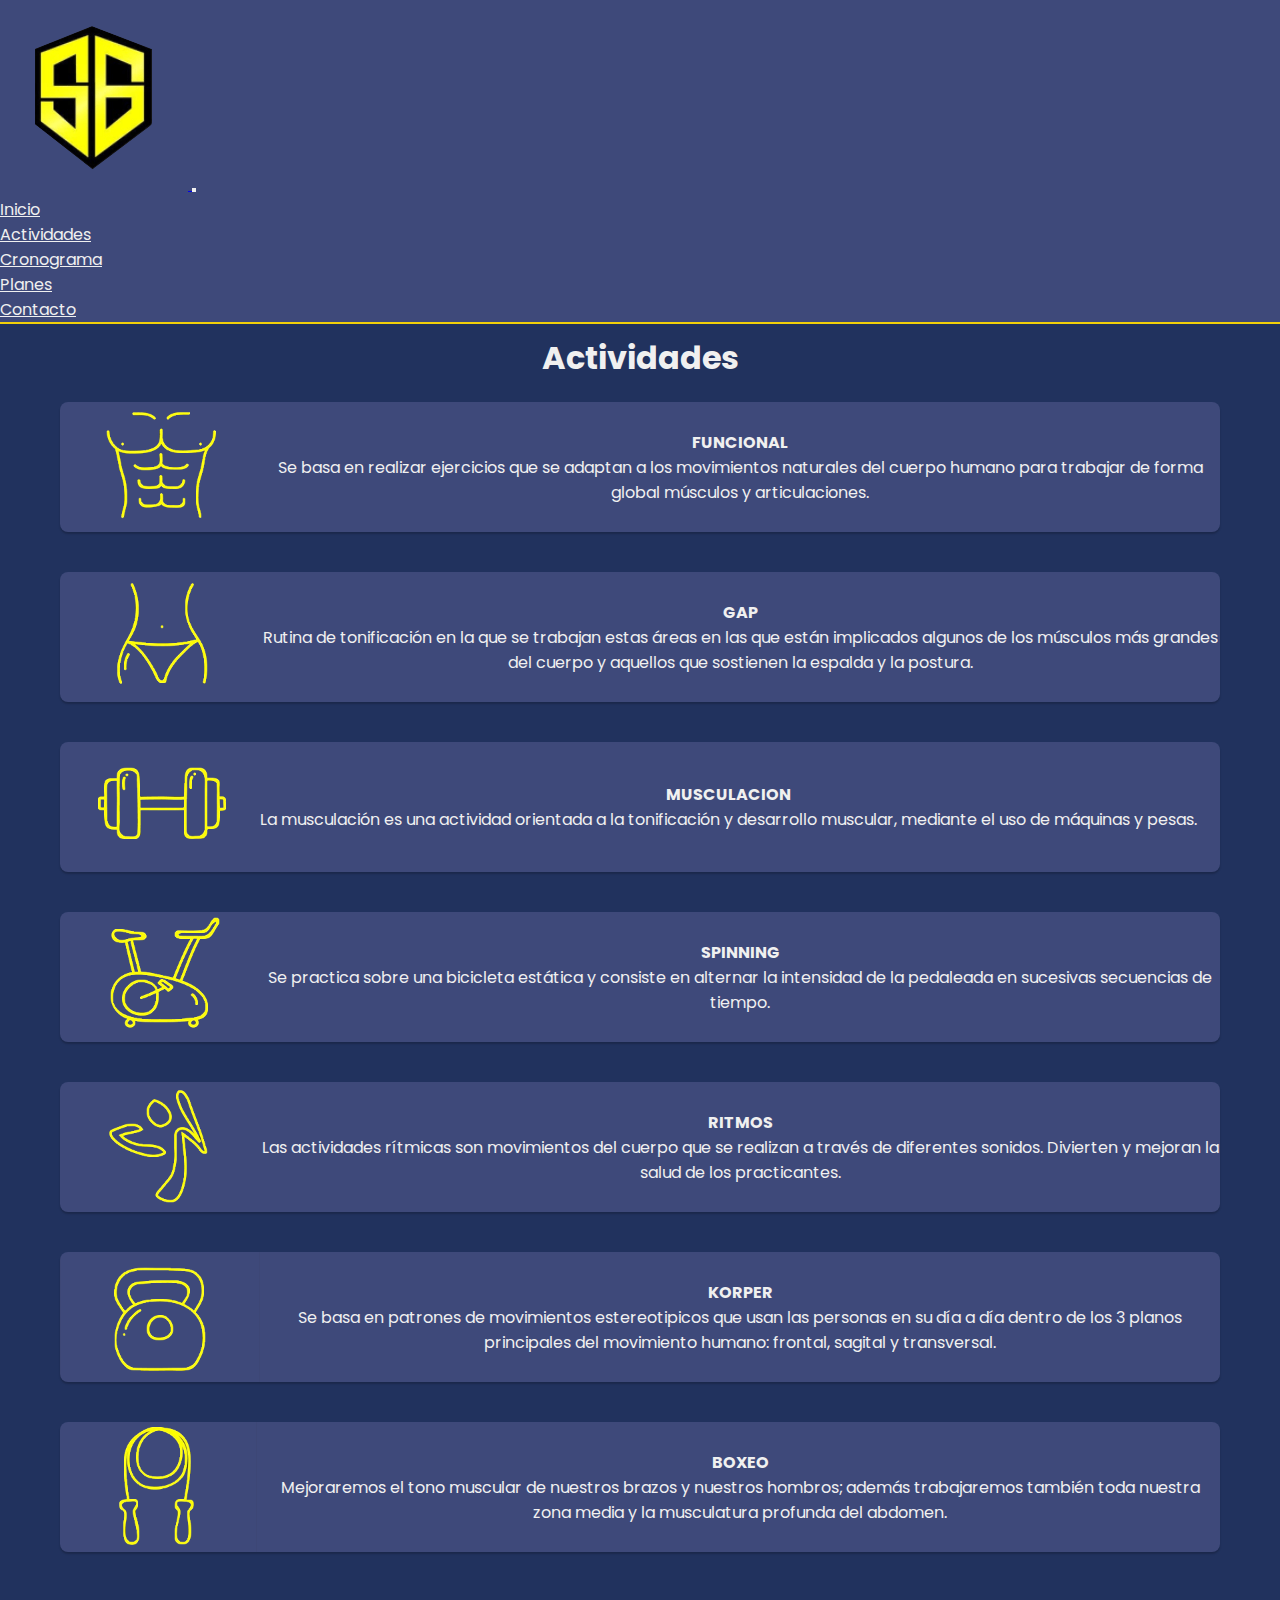
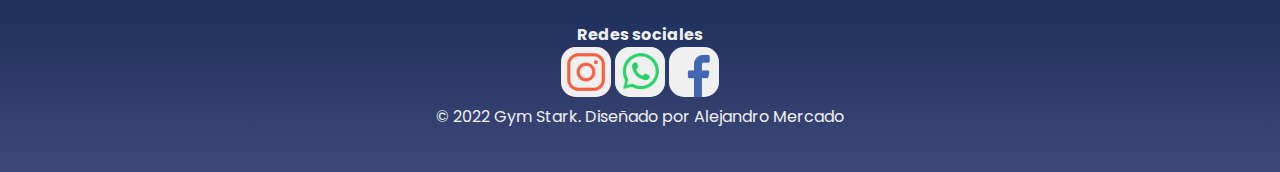
==== commit 0dad1469: "commit1306" ====
--- a/secciones/actividades.html
+++ b/secciones/actividades.html
@@ -43,7 +43,7 @@
       </div>
     </nav>
   </header>
-  <h1>ACTIVIDADES</h1>
+  <h1>Actividades</h1>
   <main class="mactividades">
     <div class="contenedorActividad">
       <div class="actividad">
--- a/estilos/style.css
+++ b/estilos/style.css
@@ -103,6 +103,27 @@
 h2 {
   color: #f0f0f0;
   text-align: center;
+}
+
+.introduccion {
+  color: #f0f0f0;
+  display: -webkit-box;
+  display: -ms-flexbox;
+  display: flex;
+  -webkit-box-orient: vertical;
+  -webkit-box-direction: normal;
+      -ms-flex-direction: column;
+          flex-direction: column;
+  -webkit-box-align: center;
+      -ms-flex-align: center;
+          align-items: center;
+  padding: 50px 10px 10px 10px;
+}
+
+.introduccion img {
+  height: 125px;
+  width: 200px;
+  border: solid #f1d00a 3px;
 }
 
 .cronograma {
@@ -229,6 +250,24 @@
     -webkit-box-pack: center;
         -ms-flex-pack: center;
             justify-content: center;
+  }
+  .introduccion {
+    color: #f0f0f0;
+    display: -webkit-box;
+    display: -ms-flexbox;
+    display: flex;
+    -webkit-box-orient: horizontal;
+    -webkit-box-direction: normal;
+        -ms-flex-direction: row;
+            flex-direction: row;
+    -webkit-box-align: center;
+        -ms-flex-align: center;
+            align-items: center;
+    font-size: x-large;
+  }
+  .introduccion img {
+    height: 250px;
+    width: 400px;
   }
   .actividad {
     display: -webkit-box;
@@ -271,6 +310,9 @@
 }
 
 @media (min-width: 1024px) {
+  .introduccion {
+    font-size: xx-large;
+  }
   .ubi iframe {
     height: 500px;
     width: 500px;
